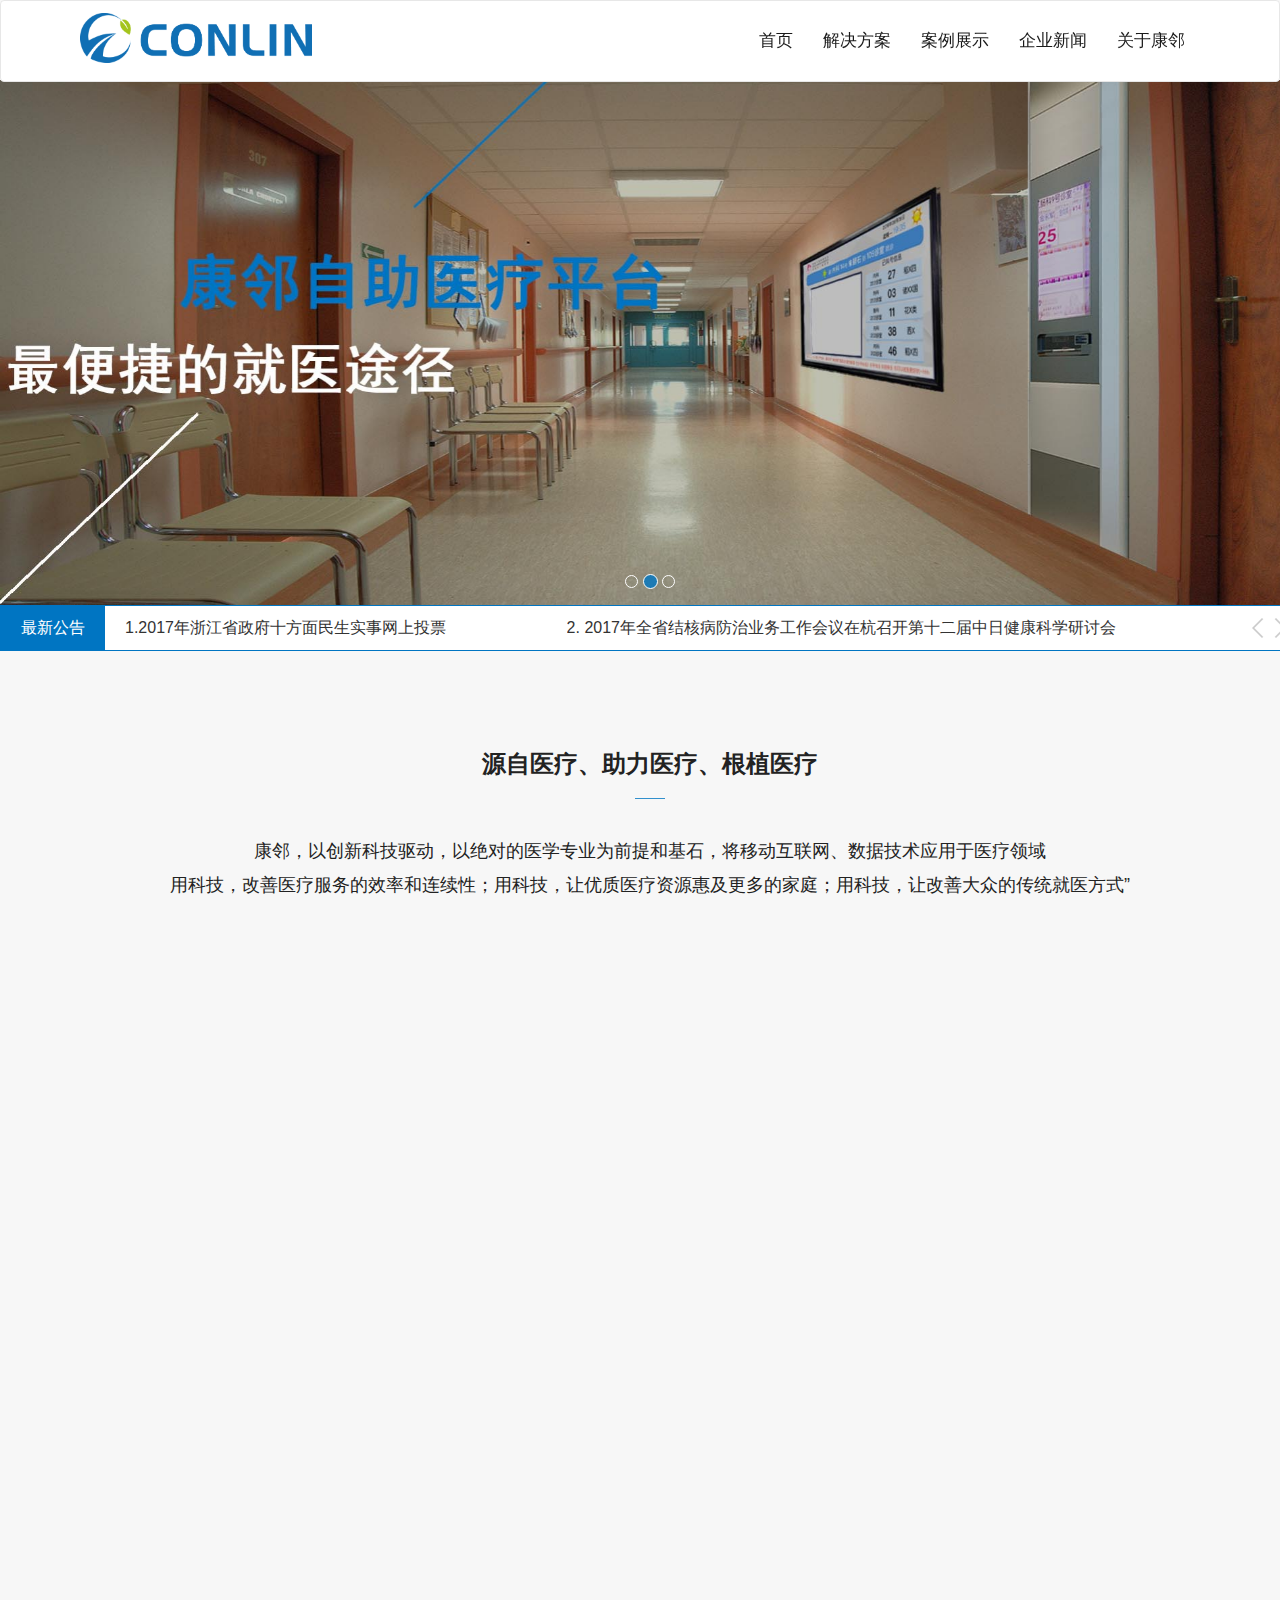
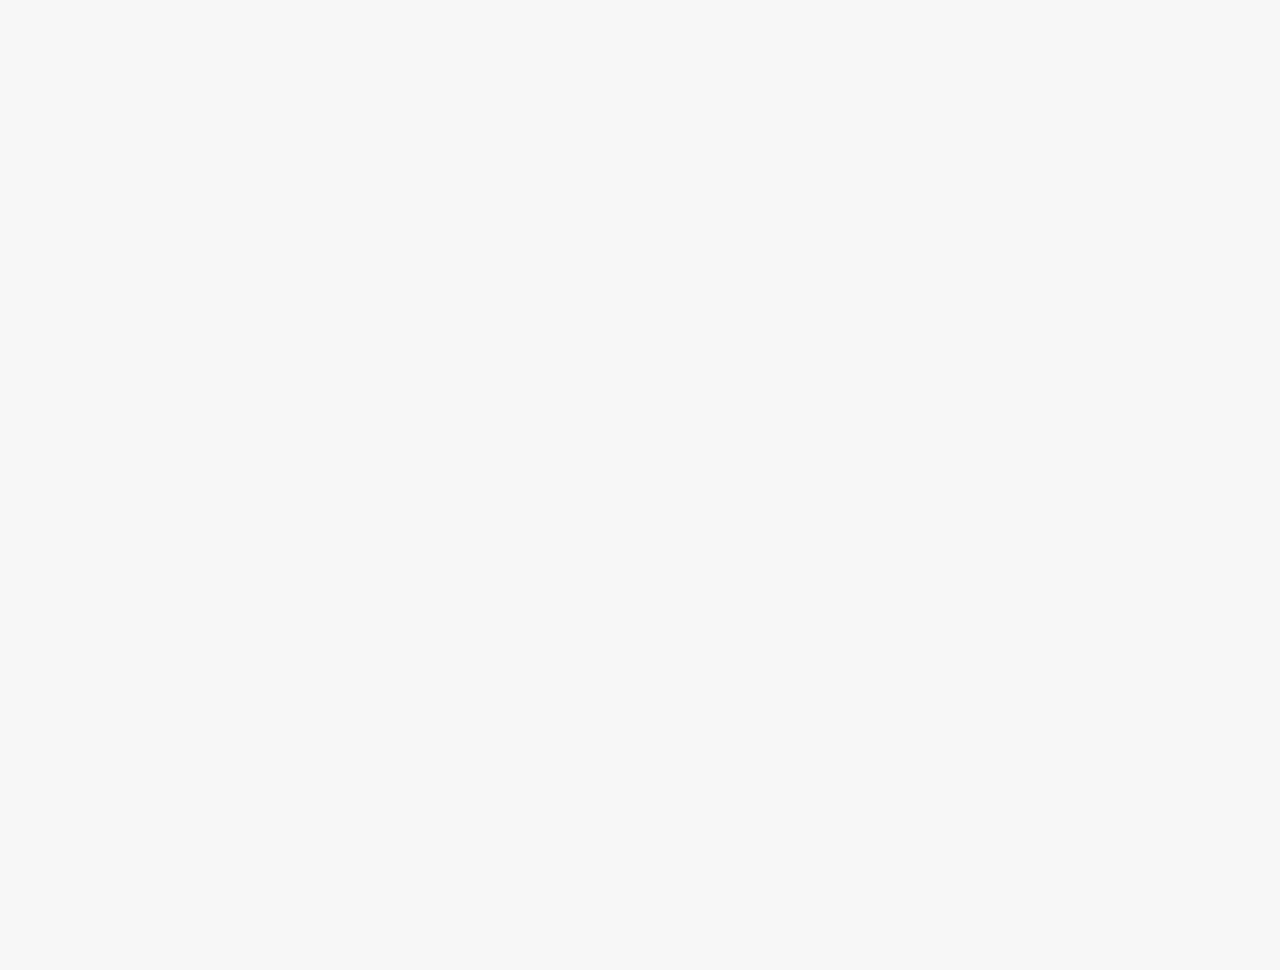
==== index.html @ 04191514 "1" ====
<!DOCTYPE html>
<!--[if lt IE 7]>      <html class="no-js lt-ie9 lt-ie8 lt-ie7"> <![endif]-->
<!--[if IE 7]>         <html class="no-js lt-ie9 lt-ie8"> <![endif]-->
<!--[if IE 8]>         <html class="no-js lt-ie9"> <![endif]-->
<!--[if gt IE 8]><!--> <html class="no-js"> <!--<![endif]-->
<head>
    <meta charset="utf-8">
    <meta http-equiv="X-UA-Compatible" content="IE=edge,chrome=1">
    <title>康邻科技有限公司</title>
    <meta name="description" content="">
    <meta name="viewport" content="width=device-width" >
    <link rel="stylesheet" href="css/normalize.css">
    <link href="css/bootstrap.css" rel="stylesheet">
    <link rel="stylesheet" href="css/main.css">
    <script src="js/vendor/modernizr-2.6.2.min.js"></script>
    <script src="js/jquery-3.1.1.min.js"></script>
    <script src="js/tool.js"></script>
    <script src="js/hammer.min.js"></script>
    <!--[if lt IE 9]>
    <script src="http://apps.bdimg.com/libs/html5shiv/3.7/html5shiv.min.js"></script>
    <script src="http://apps.bdimg.com/libs/respond.js/1.4.2/respond.min.js"></script>
    <![endif]-->
</head>
<body >
<!--[if lt IE 9]>
<div class="alert alter-warning alter-dismissible fade in" role="alert">
    <button type="button" class="close" data-dismiss="alter" aria-label="Close">
        <span aria-hidden="true"></span>
    </button>
<p class="chromeframe">亲，您的<strong>浏览器已经过时</strong>了，请到 <a href="http://browsehappy.com/"><strong>这里</strong></a>更新您的浏览器</p>
</div>
<![endif]-->
<!--[if lt IE 10]>
<link rel="stylesheet" href="css/borwser.css">
<![endif]-->
<header>
    <nav class="navbar navbar-default " role="navigation"  >
        <div class="container ">
            <div class="navbar-header" >
                <button type="button" class="navbar-toggle collapsed" data-toggle="collapse" data-target="#top-navbar-1">
                    <span class="sr-only">Toggle navigation</span>
                    <span class="icon-bar"></span>
                    <span class="icon-bar"></span>
                    <span class="icon-bar"></span>
                </button>
                <a class="navbar-brand" style="padding-top: 0px" href="index.html">
                    <img  class="logo" src="img/conlin-logo.png" alt="回到首页">
                </a>
            </div>
            <div class="collapse navbar-collapse" id="top-navbar-1">
                <ul class="nav navbar-nav    navbar-right  ">
                    <li role="presentation"><a class="scroll-link " href="index.html">首页</a></li>
                    <li role="presentation"><a class="scroll-link" href="produce.html">解决方案</a></li>
                    <li role="presentation"><a class="scroll-link" href="project.html">案例展示</a></li>
                    <li role="presentation"><a class="scroll-link" href="news.html">企业新闻</a></li>
                    <li role="presentation"><a class="scroll-link" href="aboutConlin.html">关于康邻</a></li>
                </ul>
            </div>
        </div>
    </nav>
</header>
<main>
    <div data-ride="carousel" class="carousel slide" id="carousel-example-generic">
        <ol class="carousel-indicators">
            <li class="" data-slide-to="0" data-target="#carousel-example-generic"></li>
            <li data-slide-to="1" data-target="#carousel-example-generic" class="active"></li>
            <li data-slide-to="2" data-target="#carousel-example-generic" class=""></li>
        </ol>
        <div role="listbox" class="carousel-inner">
            <div class="item">
                <img alt="First slide" src="img/lunbo5.jpg" data-holder-rendered="true">
            </div>
            <div class="item active">
                <img alt="Second slide [1140x500]" src="img/lunbo7.jpg" data-holder-rendered="true">
            </div>
            <div class="item">
                <img alt="Third slide [1140x500]" src="img/lunbo6.jpg" data-holder-rendered="true">
            </div>
        </div>
        <a data-slide="prev" role="button" href="#carousel-example-generic" class="left carousel-control">
            <span aria-hidden="true" class="glyphicon glyphicon-chevron-left"></span>
            <span class="sr-only">Previous</span>
        </a>
        <a data-slide="next" role="button" href="#carousel-example-generic" class="right carousel-control">
            <span aria-hidden="true" class="glyphicon glyphicon-chevron-right"></span>
            <span class="sr-only">Next</span>
        </a>
    </div>
    <!--news-->
    <!--pc端和大屏移动端显示新闻滚动-->
    <div class="BreakingNewsController widthController easing" id="breakingnews2">
        <div class="bn-title"></div>
        <ul>
            <li class="clearfix">
                <a href="#">1.2017年浙江省政府十方面民生实事网上投票</a>
                <a href="#">2. 2017年全省结核病防治业务工作会议在杭召开第十二届中日健康科学研讨会隆重开幕</a>
            </li>
            <li class="clearfix">
                <a href="#">3. 第十二届中日健康科学研讨会隆重开幕</a>
                <a href="#">4. 医养结合《实施意见》解读新闻发布会召开</a>
            </li>
            <li class="clearfix">
                <a href="#">5. 2017年浙江省政府十方面民生实事网上投票</a>
                <a href="#">6.3月5日、6日放假</a>
            </li>
            <li class="clearfix">
                <a href="#">7. 2017年全省结核病防治业务工作会议在杭召开第十二届中日健康科学研讨会隆重开幕</a>
                <a href="#">8. 第十二届中日健康科学研讨会隆重开幕</a>
            </li>
            <li class="clearfix">
                <a href="#">9. 医养结合《实施意见》解读新闻发布会召开</a>
                <a href="#">10. 2017年浙江省政府十方面民生实事网上投票</a>
            </li>
        </ul>
        <div class="bn-arrows"><span class="bn-arrows-left"></span><span class="bn-arrows-right"></span></div>
    </div>
    <!--小屏移动端显示新闻滚动-->
    <div class="BreakingNewsController smallController easing" id="breakingnews1">
        <div class="bn-title"></div>
        <ul>
            <li ><a href="#">1.2017年浙江省政府十方面民生实事网上投票</a></li>
            <li><a href="#">2. 2017年全省结核病防治业务工作会议在杭召开第十二届中日健康科学研讨会隆重开幕</a></li>
            <li ><a href="#">3. 第十二届中日健康科学研讨会隆重开幕</a></li>
            <li><a href="#">4. 医养结合《实施意见》解读新闻发布会召开</a></li>
            <li ><a href="#">5. 2017年浙江省政府十方面民生实事网上投票</a></li>
            <li><a href="#">6.3月5日、6日放假</a></li>
            <li ><a href="#">7. 2017年全省结核病防治业务工作会议在杭召开第十二届中日健康科学研讨会隆重开幕</a></li>
            <li><a href="#">8. 第十二届中日健康科学研讨会隆重开幕</a></li>
            <li ><a href="#">9. 医养结合《实施意见》解读新闻发布会召开</a></li>
            <li><a href="#">10. 2017年浙江省政府十方面民生实事网上投票</a></li>
        </ul>
        <div class="bn-arrows"><span class="bn-arrows-left"></span><span class="bn-arrows-right"></span></div>
    </div>
   <script src="js/News.js"></script>
    <div class="container introduce-con">
        <div class="title-comm">
            <h3 class="text-center">源自医疗、助力医疗、根植医疗</h3>
            <p class="line"></p>
            <p class="introduce">康邻，以创新科技驱动，以绝对的医学专业为前提和基石，将移动互联网、数据技术应用于医疗领域</p>
            <p class="introduce">用科技，改善医疗服务的效率和连续性；用科技，让优质医疗资源惠及更多的家庭；用科技，让改善大众的传统就医方式”</p>
            <p class="introduce">康邻，帮助您获得更便捷的医疗健康服务与更优质的健康维护方案</p>
        </div>
        <div class="row vaule-box">
            <div class="col-sm-4 col-md-4 col-lg-4 ">
                <div class="col-div">
                    <figure class="bian-logo-icon ac-figure-icon"></figure>
                    <h4>便民</h4>
                    <div class="msg">为大众提供更方便快捷的医疗健康服务</div>
                    <div class="msg" style="margin-top: 2px;">帮助大众在健康维护中获益</div>
                </div>
            </div>
            <div class="col-sm-4 col-md-4 col-lg-4  ">
                <div class="col-div">
                    <figure class="chuanxin-logo-icon ac-figure-icon"></figure>
                    <h4 >创新</h4>
                    <div class="msg">协同现有医疗体系，主动管理式医疗服务</div>
                    <div class="msg" style="margin-top: 2px;">更好的维护大众健康、实现价值医疗</div>
                </div>
            </div>
            <div class="col-sm-4 col-md-4 col-lg-4   ">
                <div class="col-div">
                    <figure class="chonggou-logo-icon ac-figure-icon"></figure>
                    <h4>重构</h4>
                    <div class="msg">以前瞻视野重构医疗健康服务模式</div>
                    <div class="msg" style="margin-top: 2px;">实现大众健康价值与医生医疗价值回归</div>
                </div>
            </div>
        </div>
    </div>
    <div class="i-project-con  ">
        <div class="container">
            <div class="porjct-msg" >
                <h3>我们的案例</h3>
                <p class="line"></p>
                <p class="introduce">用最专业的知识，最优秀的团队，成就最安全可靠的产品</p>
            </div>
            <div class="row ">
                <div class="project-box text-center ">
                    <div class="col-lg-4 col-md-4 ">
                        <div class="project ">
                                <img src="img/hosptial03.jpg" class="img-responsive">
                                <div class="i-project-con-div">
                                    <h4>南通市妇幼保健院</h4>
                                    <p class="f12 i-item-con-text"></p>
                                </div>
                                <div class="msg-slide">
                                    <div class="no-hide">
                                        <h1>南通市妇幼保健院</h1>
                                        <p>南通市妇幼保健院（南通大学附属妇幼保健院）是一所集医疗、保健、科研、教学于一体的
                                            三级甲等妇幼保健院。医院始建于八十年代初，1983年4月1日正式开诊，2013年整体迁建至
                                            南通市新城区，毗邻南通市行政中心。</p>
                                    </div>
                                </div>
                        </div>
                    </div>
                    <div class="col-lg-4 col-md-4">
                        <div class="project">
                            <div>
                                <img src="img/hosptial03.jpg" class="img-responsive">
                                <div class="i-project-con-div">
                                    <h4>南京科大医院</h4>
                                    <p class="f12 i-item-con-text"></p>
                                </div>
                                <div class="msg-slide">
                                    <div class="no-hide">
                                        <h1>南京科大医院</h1>
                                        <p>南京科大医院（南京科大医院）是一所集医疗、保健、科研、教学于一体的
                                            三级甲等妇幼保健院。医院始建于八十年代初，1983年4月1日正式开诊，2013年整体迁建至
                                            南通市新城区，毗邻南通市行政中心。</p>
                                    </div>
                                </div>
                            </div>
                        </div>
                    </div>
                    <div class="col-lg-4 col-md-4">
                        <div class="project">
                            <div>
                                <img src="img/hosptial03.jpg" class="img-responsive">
                                <div class="i-project-con-div">
                                    <h4>北京协和医院</h4>
                                    <p class="f12 i-item-con-text"></p>
                                </div>
                                <div class="msg-slide">
                                    <div class="no-hide">
                                        <h1>北京协和医院</h1>
                                        <p>北京协和医院（北京协和医院）是一所集医疗、保健、科研、教学于一体的
                                            三级甲等妇幼保健院。医院始建于八十年代初，1983年4月1日正式开诊，2013年整体迁建至
                                            南通市新城区，毗邻南通市行政中心。</p>
                                    </div>
                                </div>
                            </div>
                        </div>
                    </div>
                    <div class="col-lg-12 more-box">
                        <div class="more-project-button">
                                <a  href="project.html" class="btn btn-lg btn-theme-bg">查看更多<img src="img/turnRight.png"></a>
                        </div>
                    </div>
                </div>
            </div>
        </div>
    </div>
</main>
<footer>
    <div class="footer"  >
        <div class="container ">
            <div class="row " >
                    <div class="col-lg-12 col-md-12 col-sm-12 col-xs-12">
                        <div class="footer-box clearfix center-block  ">
                            <div class="cc">
                                <div class="fot-ma  ">
                                    <img src="img/QRCode.png" alt="二维码">
                                    <p>扫码关注<br>“康邻医疗平台”<br>微信公众号</p>
                                </div>
                                <div class="call">
                                    <ul>
                                        <li><h1>联系我们:</h1></li>
                                        <li>24小时客服热线</li>
                                        <li><h2 class="text-left">400-222-333</h2></li>
                                        <li>传真：025-86795418</li>
                                        <li>电话：025-66619193</li>
                                        <li class="small-hide"> 公司地址：浙江省杭州市湖畔大厦A座501室</li>
                                    </ul>
                                </div>
                            </div>
                        </div>
                    </div>
                </div>
            </div>
        </div>
    </div>
    <div class="fot-bottom">
    <p>版权所有：浙江康邻科技有限公司ⓒ2014 苏ICP备09005016号</p>
    </div>
</footer>
<script src="js/bootstrap.min.js"></script>
<script src="js/plugins.js"></script>
<script src="js/moblie_move.js"></script>
</body>
</html>
---- css/main.css ----
/*
 * HTML5 Boilerplate
 *
 * What follows is the result of much research on cross-browser styling.
 * Credit left inline and big thanks to Nicolas Gallagher, Jonathan Neal,
 * Kroc Camen, and the H5BP dev community and team.
 */

/* ==========================================================================
   Base styles: opinionated defaults
   ========================================================================== */

html,
button,
input,
select,
textarea {
    color: #222;
}

body {
    font-size: 1em;
    line-height: 1.4;
}

/*
 * Remove text-shadow in selection highlight: h5bp.com/i
 * These selection declarations have to be separate.
 * Customize the background color to match your design.
 */

::-moz-selection {
    background: #b3d4fc;
    text-shadow: none;
}

::selection {
    background: #b3d4fc;
    text-shadow: none;
}

/*
 * A better looking default horizontal rule
 */

hr {
    display: block;
    height: 1px;
    border: 0;
    border-top: 1px solid #ccc;
    margin: 1em 0;
    padding: 0;
}

/*
 * Remove the gap between images and the bottom of their containers: h5bp.com/i/440
 */

img {
    vertical-align: middle;
}

/*
 * Remove default fieldset styles.
 */

fieldset {
    border: 0;
    margin: 0;
    padding: 0;
}

/*
 * Allow only vertical resizing of textareas.
 */

textarea {
    resize: vertical;
}

/* ==========================================================================
   Chrome Frame prompt
   ========================================================================== */

.chromeframe {
    text-align: center;
    background: #ccc;
    color: #000;
    font-size: 14px;
}

/* ==========================================================================
   Author's custom styles
   ========================================================================== */

















/* ==========================================================================
   Helper classes
   ========================================================================== */

/*
 * Image replacement
 */

.ir {
    background-color: transparent;
    border: 0;
    overflow: hidden;
    /* IE 6/7 fallback */
    *text-indent: -9999px;
}

.ir:before {
    content: "";
    display: block;
    width: 0;
    height: 150%;
}

/*
 * Hide from both screenreaders and browsers: h5bp.com/u
 */

.hidden {
    display: none !important;
    visibility: hidden;
}

/*
 * Hide only visually, but have it available for screenreaders: h5bp.com/v
 */

.visuallyhidden {
    border: 0;
    clip: rect(0 0 0 0);
    height: 1px;
    margin: -1px;
    overflow: hidden;
    padding: 0;
    position: absolute;
    width: 1px;
}

/*
 * Extends the .visuallyhidden class to allow the element to be focusable
 * when navigated to via the keyboard: h5bp.com/p
 */

.visuallyhidden.focusable:active,
.visuallyhidden.focusable:focus {
    clip: auto;
    height: auto;
    margin: 0;
    overflow: visible;
    position: static;
    width: auto;
}

/*
 * Hide visually and from screenreaders, but maintain layout
 */

.invisible {
    visibility: hidden;
}

/*
 * Clearfix: contain floats
 *
 * For modern browsers
 * 1. The space content is one way to avoid an Opera bug when the
 *    `contenteditable` attribute is included anywhere else in the document.
 *    Otherwise it causes space to appear at the top and bottom of elements
 *    that receive the `clearfix` class.
 * 2. The use of `table` rather than `block` is only necessary if using
 *    `:before` to contain the top-margins of child elements.
 */

.clearfix:before,
.clearfix:after {
    content: " "; /* 1 */
    display: table; /* 2 */
}

.clearfix:after {
    clear: both;
}

/*
 * For IE 6/7 only
 * Include this rule to trigger hasLayout and contain floats.
 */

.clearfix {
    *zoom: 1;
}

/* ==========================================================================
   EXAMPLE Media Queries for Responsive Design.
   Theses examples override the primary ('mobile first') styles.
   Modify as content requires.
   ========================================================================== */

@media only screen and (min-width: 35em) {
    /* Style adjustments for viewports that meet the condition */
}

@media print,
       (-o-min-device-pixel-ratio: 5/4),
       (-webkit-min-device-pixel-ratio: 1.25),
       (min-resolution: 120dpi) {
    /* Style adjustments for high resolution devices */
}

/* ==========================================================================
   Print styles.
   Inlined to avoid required HTTP connection: h5bp.com/r
   ========================================================================== */

@media print {
    * {
        background: transparent !important;
        color: #000 !important; /* Black prints faster: h5bp.com/s */
        box-shadow: none !important;
        text-shadow: none !important;
    }

    a,
    a:visited {
        text-decoration: underline;
    }

    a[href]:after {
        content: " (" attr(href) ")";
    }

    abbr[title]:after {
        content: " (" attr(title) ")";
    }

    /*
     * Don't show links for images, or javascript/internal links
     */

    .ir a:after,
    a[href^="javascript:"]:after,
    a[href^="#"]:after {
        content: "";
    }

    pre,
    blockquote {
        border: 1px solid #999;
        page-break-inside: avoid;
    }

    thead {
        display: table-header-group; /* h5bp.com/t */
    }

    tr,
    img {
        page-break-inside: avoid;
    }

    img {
        max-width: 100% !important;
    }

    @page {
        margin: 0.5cm;
    }

    p,
    h2,
    h3 {
        orphans: 3;
        widows: 3;
    }

    h2,
    h3 {
        page-break-after: avoid;
    }
}
/* ==============
      默认样式
   ============== */
html,body{
    font-size: 62.5%;
    color: #222;
    font-family: "Microsoft YaHei","Hiragino Sans GB","Helvetica Neue",Helvetica,Arial,sans-serif;
}
ul{
    margin: 0;
    padding: 0;
}
li{
    list-style: none;
}
.h1, .h2, .h3, .h4, .h5, .h6, h1, h2, h3, h4, h5, h6 {
    /*font-weight: 600 !important;*/
}

/*隐藏滚动条*/
* {
    margin: 0;
    padding: 0;
    box-sizing: border-box;
}
html, body {
    height: 100%;
}
html {
    overflow: hidden;
}
body {
    overflow: auto;
    width: calc(100vw + 20px);
}
.page {
    height: 200%;
    border: 1px dashed;
    width: 100vw;
}


/* ==============
   浏览器更新提示
   ============== */
.chromeframe{
    margin-top:80px;
    width: 100%;
    padding: 5px;
    background: #ccc;
    z-index: 999;
    position: fixed;
}
/* ==============
   自定义页面样式
   ============== */

body{
    font-size: 12px;
    line-height: 1.5;
    background-color: #f7f7f7 !important;
    overflow-x:hidden;overflow-y:auto;
}

a{
    color: #666;
    text-decoration: none;
}
.row {
margin-right:0px !important;
margin-left: 0px!important;
}

a:hover, a:active{
    color: rgba(0, 117, 194, 0.8);
    text-decoration: underline;
}
.navbar{
    margin-bottom: 0px !important;
    background: rgb(255,255,255);
}
.navbar-nav>li>a {
    line-height: 50px;
}
.navbar-default .navbar-nav>li>a {
    color: #1a1a1a;
}
.navbar-default .navbar-nav>li>a:hover{
    color: rgba(0, 117, 194, 0.8);
}

.big-title .line {
    border-top: 1px solid rgba(28, 28, 28, 0.8);
    width: 300px;
    margin: 0 auto ;
}
.big-title h3{
    margin-top: 5px;
    font-size: 24px;
}
.big-title h2{
    text-align: center;
    margin-bottom: 10px;
    font-size: 28px;
    font-weight: 400 !important;
}
.big-title h3{
    text-align: center;
    margin-top: 5px;
    font-size: 24px;
    margin-bottom: 50px;
}
/*网站头部*/
.navbar-nav{
    font-size: 17px;
}
.navbar-default{
    position: fixed;
    right: 0;
    left: 0;
    z-index: 1030;
    overflow: hidden;
}

/* 大于1200 px */
@media  (min-width: 1200px) {
    .navbar .container{
        width: 90% !important;
    }
    .navbar-brand{
        margin-top: 5%;
    }
    .logo{
        height: 50px;
    }
}
/* 992-1200px */
@media screen and (max-width:1200px) {
    .navbar .container{
        width: 90% !important;
    }
    .navbar-brand{
        margin-top: 5%;
    }
    .logo{
        height: 50px;
    }

}
/*768-992*/
@media screen and (max-width:992px) {
    .navbar .container{
        width: 90% !important;
    }
    .navbar-brand{
        margin-top: 10%;
    }
    .logo{
        height: 40px;
    }
}
/*小于768*/
@media (max-width: 767px){
    .navbar .container{
        width: 100%!important;
    }
    .navbar-brand{
        float: none;
    }
    .logo{
        height: 100% !important;
        width: auto !important;
        margin-left: 6%;
    }
    .logo {
        background-repeat: no-repeat;
        background-size: 33px 33px !important;
        height: 30px !important;
        margin-top: 10px;
        width: auto !important;
        float: left;
    }

    .scroll-link{
        height: 40px !important;
        line-height:20px!important ;
    }
    .navbar-nav{
        margin: 0 -15px !important;
    }
    .presentation{
        height: 30px !important;
    }
    .navbar{
        z-index:999;
    }
    .scroll-link{
        background-color: white;
        text-align: center;
    }
    .navbar-default .navbar-collapse, .navbar-default .navbar-form {
         border-color: #ffffff;
    }
    .navbar-nav li{
        width: 80%;
        margin: 0 auto;
    }
    .navbar-nav li+li{
        color: #333;
        border-top: 1px solid #e7e7e7 ;
    }
    .scroll-link:hover{
        background-color: white !important;
    }
}
@media  (max-width: 768px){
    .navbar-default .navbar-nav > li > a:focus {
        color: #333;
        background-color:white!important;
    }
}
.navbar-default .navbar-nav > li > a:focus {
    color: #333;
    background-color:white!important;
}

/*banner*/
 .carousel{
    margin-top: 80px;
}
@media  (max-width: 768px){
    .carousel{
        margin-top: 52px;
    }
}
.carousel-indicators li {
    display: inline-block;
    width: 13px;
    height: 13px;
    margin: 1px;
    text-indent: -999px;
    cursor: pointer;
    background-color: #000\9;
    background-color: rgba(0,0,0,0);
    border: 1px solid #fff;
    border-radius: 10px;
}
.carousel-indicators .active {
    width: 15px;
    height: 15px;
    margin: 0;
    background-color: rgba(0, 117, 194, 0.8);
}
.carousel-indicators {
    bottom: 1px;
}
.carousel-control {
    opacity: 0!important;
}
/*滚动新闻*/
.BreakingNewsController{width:100%; overflow:hidden; background:#FFF; height:auto; position:relative;}
.BreakingNewsController .bn-title{display:inline-block; float:left; padding:10px 20px; background:#5aa628; color:#FFF;}
.BreakingNewsController ul{padding:0; margin:0; display:block; list-style:none; position:absolute; left:180px; right:50px;}
.BreakingNewsController ul li{list-style:none; padding:10px 20px; display:none;}
.BreakingNewsController ul li a{text-decoration:none; color:#333; display:inline-block; overflow:hidden; padding:0;}
.BreakingNewsController .bn-arrows{display:inline-block; float:right; width:50px; position:absolute; right:0; top:0; bottom:0;}
.BreakingNewsController .bn-arrows span{display:block; width:20px; position:absolute; top:0; bottom:0; cursor:pointer; opacity:0.2;}
.BreakingNewsController .bn-arrows span:hover{opacity:1;}
.BreakingNewsController .bn-arrows-left{ left:0; background:url(../img/bn-arrows.png) left center no-repeat;}
.BreakingNewsController .bn-arrows-right{right:10px; background:url(../img/bn-arrows.png) right center no-repeat;}
.easing a, .easing span{transition:.25s linear; -moz-transition:.25s linear; -webkit-transition:.25s linear;}
.BreakingNewsController{
    width:100%;
    overflow:hidden;
    background:#FFF;
    height:auto;
    position:relative;
}
.BreakingNewsController .bn-title {
    display:inline-block;
    float:left;
    padding:10px 20px;
    background:#5aa628;
    color:#FFF;}
.BreakingNewsController ul{
    padding:0;
    margin:0;
    display:block;
    list-style:none;
    position:absolute;
    left:180px;
    right:50px;
}
.BreakingNewsController ul li{
    list-style:none;
    padding:10px 20px;
    display:none;width: 100%}
.BreakingNewsController ul li a{
    text-decoration:none;
    color:#333;
    display:inline-block;
    overflow:hidden;
    padding:0;
}

.widthController ul a:nth-of-type(odd) {float: left;width:40%;}
.widthController ul a:nth-of-type(even){float: left;width:50%;}
.smallController {
    display: none;
}
/*小于768*/
@media (max-width: 766px){
    .widthController{
        display: none;
    }
    .smallController {
        display: block;
    }
}


.BreakingNewsController .bn-arrows{
    display:inline-block;
    float:right;
    width:50px;
    position:absolute;
    right:0; top:0; bottom:0;
}
.BreakingNewsController .bn-arrows span{
    display:block;
    width:20px;
    position:absolute;
    top:0; bottom:0;
    cursor:pointer;
    opacity:0.2;
}
.BreakingNewsController .bn-arrows span:hover{opacity:1;}
.BreakingNewsController .bn-arrows-left{ left:0; background:url(../img/bn-arrows.png) left center no-repeat;}
.BreakingNewsController .bn-arrows-right{right:10px; background:url(../img/bn-arrows.png) right center no-repeat;}
/*网站主要内容*/



/*企业价值观*/
.introduce {
    line-height: 24px;
    font-size: 18px;
}
.title-comm {
    text-align: center;
    margin: 100px 0 80px;
}
.title-comm h3{
    font-weight: 600;
}
.line {
    border-top: 1px solid rgba(0, 117, 194, 0.8);
    width: 30px;
    margin: 20px auto 40px;
}
.large-3 {
    width: 33.33333333%;
    float: left;
}
.col-div {
    overflow: hidden;
    text-align: center;
    background-color: rgba(0, 117, 194, 0.8);
    background-color: #0075C2;
    color: rgba(255,255,255,.8);
    border-radius: 1%;
    box-shadow: 5px 5px 5px #e0e0e0;
    padding: 18% 10%;

}
.col-div:hover{
    background-color: rgba(0, 117, 194, 1);
    background-color: #0075C2;
}
.ac-figure-icon{
    transition: all 0.5s ease-out;
    -moz-transition:ease-out 0.5s;
    -o-transition:ease-out 0.5s;
    -webkit-transition:ease-out 0.5s;
}
.col-div:hover .ac-figure-icon{
    transform:  scale(1.3);
}
.col-div:hover h4{
    transition: all 0.5s ease-out;
    -moz-transition:ease-out 0.5s;
    -o-transition:ease-out 0.5s;
    -webkit-transition:ease-out 0.5s;
    transform:  scale(1.3)rotate(360deg);
}
.col-div:hover .msg{
    transition: all 0.5s ease-out;
    -moz-transition:ease-out 0.5s;
    -o-transition:ease-out 0.5s;
    -webkit-transition:ease-out 0.5s;
    transform:  scale(1.3)rotate(360deg);
}
.col-div h4{
    color: white;
}
.msg{
    font-size: 13px;
    color: white;
}
.bian-logo-icon {
    background-image: url(../img/bianjie.svg);
    background-repeat: no-repeat;
    background-size: 100px 100px;
    width: 100px;
    height: 100px;
    margin-left:auto ;
    margin-right: auto;
    margin-bottom: 10%;

}
.no-svg .bian-logo-icon{
    filter: progid:DXImageTransform.Microsoft.AlphaImageLoader(src='img/bianjie.png', sizingMethod='scale');
    -ms-filter: "progid:DXImageTransform.Microsoft.AlphaImageLoader( src='img/bianjie.png', sizingMethod='scale')";

}
.chuanxin-logo-icon {
    background-image: url(../img/chuangxin.svg);
    background-repeat: no-repeat;
    background-size: 100px 100px;
    width: 100px;
    height: 100px;
    margin-left:auto ;
    margin-right: auto;
    margin-bottom: 10%;
}
.no-svg .chuanxin-logo-icon{
    filter: progid:DXImageTransform.Microsoft.AlphaImageLoader(src='img/chuangxin.png', sizingMethod='scale');
    -ms-filter: "progid:DXImageTransform.Microsoft.AlphaImageLoader( src='img/chuangxin.png', sizingMethod='scale')";
}
.chonggou-logo-icon {
    background-image: url(../img/chonggou.svg);
    background-repeat: no-repeat;
    background-size: 100px 100px;
    width: 100px;
    height: 100px;
    margin-left:auto ;
    margin-right: auto;
    margin-bottom: 10%;
}
.no-svg .chonggou-logo-icon{
    filter: progid:DXImageTransform.Microsoft.AlphaImageLoader(src='img/chonggou.png', sizingMethod='scale');
    -ms-filter: "progid:DXImageTransform.Microsoft.AlphaImageLoader( src='img/chonggou.png', sizingMethod='scale')";
}
    .container .vaule-box {
        margin-left: -30px !important;
        margin-right: -30px !important;
        margin-bottom: 12% !important;
}
/* 大于1200 px */

@media  (min-width: 1200px) {
    .col-div{
        height: 341px;
        width: 370px;
    }
    .bian-logo-icon,.chuanxin-logo-icon,.chonggou-logo-icon{
        width: 100px;
        height: 100px;
        background-size: 100px 100px;
    }
}
/* 992-1200px */
@media screen and (max-width:1200px) {
    .col-div{
        height: 312.45px;
        width: 303.33px;
    }

    .bian-logo-icon,.chuanxin-logo-icon,.chonggou-logo-icon{
        width: 80px;
        height: 80px;
        background-size: 80px 80px;
    }
}
/*768-992*/
@media screen and (max-width:992px) {
    .col-div{
        height: 318.37px;
        width: 229.98px;
    }
    .bian-logo-icon,.chuanxin-logo-icon,.chonggou-logo-icon{
        width: 65px;
        height: 65px;
        background-size: 65px 65px;
        margin-top: 25px;
    }
}
/*小于768*/
@media (max-width: 767px){
    .introduce-con .title-comm h3 {
        font-size: 18px;
    }
    .introduce {
        line-height: 20px !important;
        font-size: 14px !important;
        margin: 0;
    }
    .title-comm {
        text-align: center;
        margin: 40px 0 30px;
        font-size: 12px;
    }
    .vaule-box .small-12 {
        width: 100%;
    }

    .col-div {
        height: 50%;
        width: 90%;
        margin:0 auto 30px;
        padding: 15% 10%;

    }
    .bian-logo-icon,.chuanxin-logo-icon,.chonggou-logo-icon{
        width: 80px;
        height: 80px;
        background-size: 80px 80px;
        margin-top: 0px;
        margin-bottom: 25px;

    }
    .vaule-box h4{
        font-size: 32px;
    }
    .msg{
        font-size: 14px;
    }
    .col-div:hover h4{
        transition: all 0.5s ease-out;
        -moz-transition:ease-out 0.5s;
        -o-transition:ease-out 0.5s;
        -webkit-transition:ease-out 0.5s;
        transform:  scale(1.15);
    }
    .col-div:hover .msg{
        transition: all 0.5s ease-out;
        -moz-transition:ease-out 0.5s;
        -o-transition:ease-out 0.5s;
        -webkit-transition:ease-out 0.5s;
        transform:  scale(1.15);
    }
}
/*project*/
.i-project-con {
    background-color: #eeefe9;
}
.porjct-msg {
    text-align: center;
    margin-top: 8%;
    margin-bottom: 40px;
}
.porjct-msg h3{
    font-weight: 600;
}
.project{
    box-shadow: 10px 10px 5px #e0e0e0;
    -moz-box-shaow:  5px 5px 5px #e0e0e0;;
}
.msg-slide{
    color: #666;
    position: absolute;
    top: 0;
    left: 0;
    z-index: 999;
    opacity: 0;
    width: 100%;
    height: 100%;
    text-align: center;
    background-color: #fff;
    transition: all 0.4s ease-in-out;
}
.project:hover .msg-slide{
    color: #666;
    position: absolute;
    top: 0;
    left: 0;
    z-index: 999;
    opacity: 0.9;
    width: 100%;
    height: 100%;
    text-align: center;
    background-color: #fff;
    transition: all 0.8s ease-in-out;
}

.project:hover .i-project-con-div h4{
    color: white;
}
.no-hide{
    margin: 10px 10px;
    border: 4px solid #0075C2;
    height: 95%;
    display: -webkit-flex;
    display: flex;
    flex-flow: column;
    -webkit-align-items: center;
    align-items: center;
    -webkit-justify-content: center;
    justify-content: center;
}

.no-hide p{
    width: 80%;
    margin-top: 30px;
}
@media (max-width: 990px) {
    .project-box .project{
        margin-top: 20px;
    }
}
@media (max-width: 767px){
    .porjct-msg {
        text-align: center;
        margin: 40px 0 30px;
        font-size: 12px;
    }
}

@media (min-width: 768px){
    .container .project-box {
        margin-left: 10px;
        padding-bottom: 15px;;
    }
}
@media only screen and (max-width: 767px){
    .project-box  {
        width: 100%;
    }
}
.i-project-con-div {
    transition: all 0.4s ease-in-out;
    -moz-transition:ease-out 0.4s;
    -o-transition:ease-out 0.4s;
    -webkit-transition:ease-out 0.4s;
    padding: 3% 0;
    background-color: rgba(255,255,255,.98);
}
.hover{
    z-index: 2;
    width: 100%;
    height: 100%;
    background-color: #00AA88;
}
.more-box{
    margin-bottom:3%!important;
    margin-left: auto;
}
.more-project-button img{
    width: 22px;
    height: 22px;
    margin-bottom: 2px;
    transition: all 0.3s ease;
}
.btn-theme-bg:hover img{
    transform: translate(5px);
    /*margin-left: 10px;*/
    margin-right: 0px;
}
.btn-theme-bg {
    background-color:  rgba(0, 117, 194, 0.8);
    color: #fff;
    margin-top: 3%;
    border: 2px solid rgba(255,255,255,0.1);
}
.btn-theme-bg:hover {
    background-color:  rgba(0, 117, 194, 1);
    color: #fff;
    border: 2px solid white;
    margin-top: 3%;
    transition: all 1s ease;
    -moz-transition:ease-out 1s;
    -o-transition:ease-out 1s;
    -webkit-transition:ease-out 1s;
}


/*footer*/
footer{
    /*background-color: #0075C2;*/
    background-color: #333;
    width: 100%;
}
.footer-box{
    width: 400px;
    margin: 0 auto;
}
.fot-ma{
    margin-top: 30px;
    float: left;
}
.bottom-logo img{
    height: 60px;
    display: block;
    margin: 0 auto;
}
.fot-ma img{
    height: 100px;
    display: block;
    margin-left: auto;
    margin-right: auto;
}
.fot-ma p{
    font-size: 14px;
    text-align: center;
    color: #ffffff;
    margin-top: 10px;
}
.call{
    display: block;
    float: left;
    margin-top: 30px;
    margin-left: 10px;
}
.call li{
    color: #ffffff;
    font-size: 14px;
    line-height: 26px;
}
.call h2{
    margin: 0;
}
.call h1{
    margin-top: 0;
    font-size: 30px;
    color: #ffffff;
}
@media (max-width: 450px){
.footer-box{
        width: auto;
        margin: 0 auto;
}
 .fot-ma{
     width: 112px;
     margin: 30px auto 0;
     float: none;
 }
    .call{
        display: none;
    }
}
.fot-bottom{
    background-color: #333;
}
.fot-bottom p{
    text-align: center;
    font-size: 13px;
    padding: 14px 0;
    /*border-top: 1px solid rgba(255, 255, 255, 0.1);*/
    color: #878787;
    margin: 0;
    box-sizing: border-box;
}
.fot-bottom a{
    text-align: center;
    font-size: 13px;
    padding: 14px 0;
    /*border-top: 1px solid rgba(255, 255, 255, 0.1);*/
    color: #1c1c1c;
    margin: 0;
    box-sizing: border-box;
}

/*============
  produce.html
  ============*/
.produce-banner {
    /*height: 760px;*/
    width: 100%;
    position: relative;
    /*background-image: url("../img/produce-banner01.jpg")*/
    margin-top: 80px;
}
@media  (max-width: 768px){
    .produce-banner{
        margin-top: 52px;
    }
}
.produce-banner img{
    width: 100%;
    height: 50%;
    z-index: 1;
}
.container-fluid{
    padding-left: 0 !important;
    padding-right: 0 !important;
}
.banner-box{
    position: absolute;
    margin: auto;
    left: 0;
    right: 0;
    bottom: 0;
    top: 40%;
}
.produce-banner-title:hover{
    border: 3px solid rgba(255,255,255,1);
    transform: scale(1.05);
}
.produce-banner-title h1{
    color: rgba(255,255,255,0.9);
}
.produce-banner-title:hover h1{
    color: rgba(255,255,255,1);
}
.produce-banner-title span{
    color: rgba(255,255,255,0.9);
}
.produce-banner-title:hover span{
    color: rgba(255,255,255,1);
}
.produce-banner-title{
    width: 60%;
    z-index: 2;
    text-align: center;
    border: 3px solid rgba(255,255,255,0.5);
    padding:0 25px 10px  25px;
    transition: all 0.5s ease;
    -moz-transition:ease-out 0.5s;
    -o-transition:ease-out 0.5s;
    -webkit-transition:ease-out 0.5s;
}
/* 大于1200 px */
@media  (min-width: 1200px) {
    .produce-banner-title h1{
        font-size: 40px ;
    }
    .produce-banner-title span{
        font-size: 29px;
    }
}
/* 992-1200px */
@media screen and (max-width:1200px) {
    .produce-banner-title {
        width: 80%;
    }
    .produce-banner-title h1{
        font-size: 35px ;
    }
    .produce-banner-title span{
        font-size: 24px;
    }
}
/*768-992*/
@media screen and (max-width:992px) {
    .produce-banner-title {
        width: 80%;
    }
    .produce-banner-title h1{
        font-size: 30px ;
    }
    .produce-banner-title span{
        font-size: 16px;
    }
}
/*小于768*/
@media (max-width: 768px){
    .produce-banner-title {
        width: 80%;
    }
    .produce-banner-title h1{
        font-size: 20px  ;
    }
    .produce-banner-title span{
        font-size: 16px;
    }
    .banner-box{
        top: 25%;
    }
}
@media (max-width: 430px){
    .produce-banner-title {
        width: 80%;
    }
    .produce-banner-title h1{
        font-size: 16px  ;
    }
    .produce-banner-title span{
        font-size: 12px;
    }
    .banner-box{
        top: 25%;
    }
}

/*产品介绍
/*五大便捷模式*/
.five-convenient img{
    width: 105%;
}

.jiejue h2{
    margin-bottom: 10px;
    font-size: 28px;
}
.jiejue h3{
    margin-top: 5px;
    font-size: 24px;
    margin-bottom: 50px;
}
.five-convenient .container-fluid:nth-of-type(even){
    background-color: #fcfcfc;
}
.five-convenient .container-fluid:nth-of-type(odd){
    background-color:white;
}
.five-convenient .container .row{
    margin: 50px 0;
}
.five-convenient .middle-box{
    margin-top: 15%;
}
.five-convenient h1{
    text-align: center;
}
.five-convenient p{
    width: 100%;
    margin-top: 30px;
    font-size: 18px;
    text-indent: 2em;
    line-height: 2;
}
/* 大于1200 px */
@media  (min-width: 1200px) {
    .five-convenient .small-comeout{
        display: none;
    }
}
/* 992-1200px */
@media screen and (max-width:1200px) {
    .five-convenient p {
        margin-top: 20px;
    }
    .five-convenient h1{
        font-size: 32px;
    }
    .five-convenient .middle-box{
        margin-top: 10%;
    }
    .five-convenient .small-comeout{
        display: none;
    }
}
/*768-992*/
@media screen and (max-width:992px) {
    .five-convenient p {
        margin-top: 8px;
        font-size: 15px;
    }
    .five-convenient h1{
        font-size: 20px;
    }
    .five-convenient .middle-box{
        margin-top: 5%;
    }
    .five-convenient .middle-box5{
        margin-top: 12%;
    }
    .five-convenient .middle-box3{
        margin-top: 15%;
    }
    .five-convenient .small-comeout{
        display: none;
    }
}
/*小于768*/
@media (max-width: 767px) {
    .five-convenient p {
        margin-top: 8px;
        font-size: 14px;
    }
    .five-convenient h1{
        font-size: 20px;
    }
}
@media (max-width: 650px) {
    .five-convenient p {
        margin-top: 4px;
        font-size: 12px;
    }
    .five-convenient h1{
        font-size: 16px;
    }
    .five-convenient .small-comeout{
        display: none;
    }
}
@media (max-width: 550px) {
    .five-convenient p {
        margin-top: 10px;
        font-size: 14px;
    }
    .five-convenient h1{
        font-size: 22px;
    }
    .five-convenient .col-xs-6{
        width: 100%;
    }
    .five-convenient img{
        width: 100%;
    }
    .five-convenient .samll{
        display: none;
    }
    .five-convenient .small-comeout{
        display: block;
    }
    .five-convenient .container .row{
        margin-top: 10px;
        margin-bottom: 30px;
    }
    .five-convenient .container-fluid:nth-of-type(even){
        background-color: #f2f2f2;
    }
    .five-convenient .middle-box5 {
        margin-top: 0%;
    }
}
/*app*/
.down-app{
    background: url(../img/appbg.jpg);
}
.phone-msg h1{
    color: white;
}
.phone-msg .line {
    border-top: 3px solid rgba(0, 117, 194, 0.8);
    width: 500px !important;
    padding-right: 20px;
}
.too-downloap{
    clear: both;
    width: 100%;
    background-color:rgba(0, 117, 194, 0.8) ;
}
.down-app img{
    height:500px
}
@media(max-width: 1920px){
    .phone{
        margin-left: 17%;
        float: left;
    }
    .phone-msg{
        margin-left: 40%;
        margin-top: 10%;
    }
    .phone-msg h1{
        font-size: 50px;
    }
    .too-downloap p{
        float: left;
        font-size: 30px;
        color: whitesmoke;
        margin-top: 10px;
        margin-bottom: 10px;
    }
    .too-downloap a{
        color: rgba(0, 117, 194, 0.8);
        font-size: 20px;
        float: right;
    }
    .download-btn{
        float: right;
        background-color:white ;
        margin-top: 12px;
        border-radius: 3%;
    }
}
/* 大于1200 px */
@media  (max-width: 1500px) {
    .phone{
        margin-left: 10%;
        float: left;
    }
    .phone-msg{
        margin-top: 12.5%;
    }
    .too-downloap p{
        float: left;
        font-size: 30px;
        color: whitesmoke;
        margin-top: 10px;
        margin-bottom: 10px;
    }
    .too-downloap a{
        color: rgba(0, 117, 194, 0.8);
        font-size: 20px;
        float: right;
    }
    .download-btn{
        float: right;
        background-color:white ;
        margin-top: 12px;
        border-radius: 3%;
    }
}
/* 992-1200px */
@media screen and (max-width:1200px) {
    .down-app img{
        height:400px
    }
    .phone{
        margin-left: 10%;
        float: left;
    }
    .phone-msg h1{
        font-size: 30px;
    }
    .phone-msg{
        margin-top: 12.5%;
    }
    .too-downloap p{
        float: left;
        font-size: 26px;
        color: whitesmoke;
        margin-top: 10px;
        margin-bottom: 10px;
    }
    .too-downloap a{
        color: rgba(0, 117, 194, 0.8);
        font-size: 20px;
        float: right;
    }
    .download-btn{
        float: right;
        background-color:white ;
        margin-top: 10px;
        border-radius: 3%;
    }
}
/*768-992*/
@media screen and (max-width:992px) {
    .down-app img{
        height:300px
    }
    .phone{
        margin-left: 5%;
        float: left;
    }
    .phone-msg h1{
        font-size: 30px;
    }
    .too-downloap p{
        float: left;
        font-size: 24px;
        color: whitesmoke;
        margin-top: 10px;
        margin-bottom: 10px;
    }
    .too-downloap a{
        color: rgba(0, 117, 194, 0.8);
        font-size: 18px;
        float: right;
    }
    .download-btn{
        float: right;
        background-color:white ;
        margin-top: 10px;
        border-radius: 3%;
    }
}
/*小于768*/
@media (max-width: 767px){
    .down-app img{
        height:300px
    }
    .phone{
        margin-left: 10%;
        float: left;
    }
    .phone-msg h1{
        font-size: 24px;
    }
    .phone-msg{
        margin-top: 15.5%;

    }
    .too-downloap p{
        float: left;
        font-size: 20px;
        color: whitesmoke;
        margin-top: 10px;
        margin-bottom: 10px;
        margin-left: 10%;
    }
    .too-downloap a{
        color: rgba(0, 117, 194, 0.8);
        font-size: 14px;
        float: right;

    }
    .download-btn{
        float: right;
        background-color:white ;
        margin-top: 10px;
        border-radius: 3%;
        margin-right: 10%;
    }
}
@media (max-width: 600px){
    .down-app img{
        height:200px
    }
    .phone{
        margin-top:0;
        float: left;
    }
    .phone-msg h1{
        font-size: 17px;
    }
    .phone-msg{
        margin-top: 12%;
    }
    .too-downloap p{
        float: left;
        font-size: 10px;
        color: whitesmoke;
        margin-top: 10px;
        margin-bottom: 10px;
        margin-left: 10%;
    }
    .too-downloap a{
        color: rgba(0, 117, 194, 0.8);
        font-size: 8px;
        float: right;

    }
    .download-btn{
        float: right;
        background-color:white ;
        border-radius: 3%;
        margin-right: 10%;
        margin-top: 3.5px;
    }
}
@media (max-width: 450px){
    .phone{
        margin-left:8%;
        margin-top:0;
    }
    .phone-msg{
        margin-top: 15%;
        margin-left: 42%;
    }
}
@media (max-width: 350px){
    .down-app img{
        height: 180px
    }
    .phone{
        margin-left: 0;
        margin-top:0;
    }
    .phone-msg h1{
        font-size: 16px;
    }
    .phone-msg{
        margin-top: 20%;
        margin-left: 0;
    }
    .too-downloap p{
        margin-left: 0;
    }
    .too-downloap a{
        color: rgba(0, 117, 194, 0.8);
        font-size: 8px;
        float: right;

    }
    .download-btn{
        float: right;
        background-color:white ;
        border-radius: 3%;
        margin-top: 3px;
    }
}


/*================
   project.html
  ================*/
.project-banner {
    width: 100%;
    position: relative;
    margin-top: 80px;
}
@media  (max-width: 768px){
    .project-banner{
        margin-top: 52px;
    }
}
.project-banner img{
    width: 100%;
    height: 50%;
    z-index: 1;
}
.container-fluid{
    padding-left: 0 !important;
    padding-right: 0 !important;
}
.project-banner-box{
    position: absolute;
    margin: auto;
    left: 0;
    right: 0;
    bottom: 0;
    top: 40%;
}
.project-banner-title{
    width: 38%;
    z-index: 2;
    text-align: center;
    padding:0 25px 10px  25px;
    transition: all 0.5s ease;
    -moz-transition:ease-out 0.5s;
    -o-transition:ease-out 0.5s;
    -webkit-transition:ease-out 0.5s;

}

/*project-con*/

.project-con{
    margin-top: 0px;
    margin-bottom: 50px;
    padding-top: 25px;
}
.project-con h3{
    margin-bottom: 24px;
    padding-bottom: 25px;
    border-bottom: 1px dashed #dedede;
}
.project-con h2{
    text-align: center;
}
.project-con img{
    width: 100%;
    margin-top: 10px;
}
.pgs{
    margin-top: 20px;
    clear: both;
}
.pg{
    clear: both;
    width: 260px;
    margin: 0 auto;
}

.pagination > li > a{
    font-size: 20px;
    color: black;
}
@media screen and (max-width:420px) {
    .pg{
        width: 260px;
    }
    /*.pagination > li > a{*/
    /*font-size: 13px;*/
    /*}*/
}
.project-con-box:hover{
    border: 1px solid rgba(0, 117, 194, 0.8);;
}
.project-con-box:hover h2{
    color: rgba(0, 117, 194, 0.8);
}
.project-con-box:hover p{
    color: black;
}
.project-con-box:hover a{
    text-decoration:none;
}

/* 大于1200 px */
@media  (min-width: 1200px) {
    .project-con-box{
        height: 400px;
        border: 1px solid #dedede;
        margin-bottom: 20px;
        margin-right: 10px;
        margin-left: 10px;
    }
    .project-con p{
        overflow: hidden;
        height: 84px;
        line-height: 22px;
        font-size: 14px;
        color: #666;
    }
    .project-list .col-lg-4{
        width: 30%;
    }
    .project-list{
        padding-left: 50px; ;
    }
}
/* 992-1200px */
@media screen and (max-width:1200px) {
    .project-con-box{
        height: 350px;
        border: 1px solid #dedede;
        margin-bottom: 20px;
        margin-right: 20px;
    }

    .project-con p{
        overflow: hidden;
        height: 84px;
        line-height: 22px;
        font-size: 14px;
        color: #666;
    }
    .project-list .col-lg-4{
        width: 30%;
    }
    .project-list{
        padding-left: 50px; ;
    }
}

/*768-992*/
@media screen and (max-width:992px) {
    .project-con-box{
        height: 330px;
        border: 1px solid #dedede;
        margin-bottom: 20px;
        margin-right: 20px;
    }
    .project-con p{
        overflow: hidden;
        height: 84px;
        line-height: 22px;
        font-size: 14px;
        color: #666;
    }
    .project-list .col-lg-4{
        width: 30%;
    }
    .project-list{
        padding-left: 50px; ;
    }
}

/*小于768*/
@media (max-width: 768px){
    .project-con-box{
        height: 100%;
        border: 1px solid #dedede;
        margin-bottom: 20px;
        margin-right: 20px;
    }
    .project-con-box h2{
        font-size: 24px;
    }
    .project-con p{
        overflow: hidden;
        height: 84px;
        line-height: 22px;
        font-size: 14px;
        color: #666;
    }
    .project-list .col-lg-4{
        width: 80%;
        margin: 20px auto 0;
        float: none;
    }
    .project-list{
        padding-left: 0; ;
    }

}
/*=================
   prject-con.html
 ==================*/
.project-hosptial{
    text-indent: 4em;
    margin-bottom: 50px;
}
.project-hosptial-con h1{
    margin-top: 50px;
}
.project-hosptial-con .subheading{
    margin-top: 25px;
    margin-bottom: 40px;
}
.project-hosptial p{
    font-family: 楷体;
    font-size: 14pt;
    line-height: 1.5em;
    margin: 5px 0;
}
.project-hosptial img{
    float: left;
    margin-right: 20px;
    -webkit-border-radius: 10px;
    -moz-border-radius: 10px;
    border-radius: 20px;;
    width: 50%;
}
/*=================
     news.html
 ==================*/
/*newsbanner*/
.news-banner {
    width: 100%;
    position: relative;
    margin-top: 80px;
}
@media  (max-width: 768px){
    .news-banner{
        margin-top: 52px;
    }
}
.news-banner img{
    width: 100%;
    height: 50%;
    z-index: 1;
}
.container-fluid{
    padding-left: 0 !important;
    padding-right: 0 !important;
}
.news-banner-box{
    position: absolute;
    margin: auto;
    left: 0;
    right: 0;
    bottom: 0;
    top: 30%;
}
.news-banner-title{
    width: 38%;
    z-index: 2;
    text-align: center;
    padding:0 25px 10px  25px;
    transition: all 0.5s ease;
    -moz-transition:ease-out 0.5s;
    -o-transition:ease-out 0.5s;
    -webkit-transition:ease-out 0.5s;

}
/**/

.new-body h1{
    margin-top: 50px;
    margin-bottom: 25px;
    text-align: center;
    padding-bottom: 50px;
    border-bottom: 1px dashed #dedede;
}
.new-body h2{
    margin-top: 50px;
}
.new-body h3{
    margin-bottom: 0;
    padding-bottom: 25px;
    border-bottom: 1px dashed #dedede;
}
.news-con-box a:hover {text-decoration: none;}
.news-con-box{
    border-bottom: 1px solid rgba(170,170,170,.3);
}
.new-con-box-last{
    margin-bottom: 10px;
}
.news-list{
    margin-top: 20px;
}
.news-list dl{
    padding-top: 2px;
    height: 100px;
    margin-bottom: 40px;

}

.news-list dl dt{
    float: left;
    width: 10%;
    height: 92px;
    text-align: center;
    font-size: 16px;
    font-family: Arial, Helvetica, sans-serif;
    margin-right:1%;
    margin-top: 10px;

}
.news-list dl dt b {
    display: block;
    font-size: 40px;
    padding-top: 10px;
    height: 40px;
}
.news-list dl dd{
    width: 89%;
    float: left;
    padding-bottom: 20px;
    margin-top: 15px;
    margin-bottom: 10px;
}
.news-list dl{
    border-bottom: 0px solid rgba(170,170,170,.3);
}
.news-list h4{
    font-size: 30px;
    color: #333;
    font-weight: 400 !important;
}
.news-list h4:hover{
    color: #0075C2;
}
.news-list p{
    overflow: hidden;
    color: #666;
    font-size: 14px;
    line-height: 28px;
    overflow: hidden;
}

/*pg*/
.news-pgs{
    clear: both;
    margin: 10px auto 20px;
}
.news-pg{
    clear: both;
    width: 330px;;
    margin: 0 auto;
}
.news-pgs a{
    line-height: 40px;
    padding: 0 8px;
    width: auto;
    text-align: center;
    border-radius: 9%;
    vertical-align:middle;
    float: left;
    display: inline;
    margin-left: 4px;
    height: 40px;
    min-width: 45px;
    border: 1px solid #DBDBDB;
    background-color: #FFF;
    color: #333;
    overflow: hidden;
    text-decoration: none;
    font-size: 20px;
    text-align: center;
}

@media screen and (max-width:359px) {
    .news-pg{
        width: 260px;
        margin: 0 auto;
    }
    .news-pg a{
        height: 36px;
        line-height: 36px;
        min-width: 30px;
        font-size: 13px;
    }
}



/*小于550*/
@media (max-width: 550px){
    .news-list dl dd{
        width: 80%;
        float: right;
    }
    .news-list h4{
        font-size: 20px;
    }
}
@media (max-width: 360px){
    .news-list dl dd{
        width: 80%;
        float: right;
    }
}
/*================
  news-con.html
 =================*/
.news-cons{
    text-indent: 4em;
    margin-bottom: 50px;
}
.news-con h1{
    margin-top: 50px;
}
.news-con .subheading{
    margin-top: 25px;
    margin-bottom: 40px;
}
.news-cons p{
    font-family: 楷体;
    font-size: 14pt;
    line-height: 1.5em;
    margin: 5px 0;
}
.news-cons img{
    float: left;
    margin-right: 20px;
    -webkit-border-radius: 10px;
    -moz-border-radius: 10px;
    border-radius: 20px;;
    width: 50%;
}
/*=================
  aboutUS.html
 =================*/
.zhaopin-mes h4{
    margin-top: 80px!important;
}
/* 大于1200 px */
@media  (min-width: 1200px) {
    .about-conlin .right-logo{
        display: none;
    }
}
/* 992-1200px */
@media screen and (max-width:1200px) {
    .about-conlin .right-logo{
        display: none;
    }
}
/*768-992*/
@media screen and (max-width:992px) {
    .about-conlin .right-logo{
        display: inline-block;
        margin-bottom: 30px;
        margin-left: 10px;
    }
    .about-conlin-logo{
        display: none;
    }
    .about-conlin h1{
        text-align: center;
    }
    .col-xs-11{
        width: 100%;
    }
}
/*小于768*/
@media (max-width: 767px){
    .about-conlin .right-logo{
        display: inline-block;
        margin-bottom: 30px;
        margin-left: 10px;
    }
    .about-conlin-logo{
        display: none;
    }
    .about-conlin h1{
        text-align: center;
    }
    .col-xs-11{
        width: 100%;
    }
}
@media (max-width: 650px){
    .about-nav .col-lg-2{
        width: 50% !important;
    }
    .about-conlin-logo{
        display: none;
    }
    .about-conlin h1{
        text-align: center;
    }
    .about-conlin .right-logo{
        display: inline-block;
        margin-bottom: 30px;
        margin-left: 10px;
    }
    .col-xs-11{
        width: 100%;
    }
}
/*小于350*/
@media (max-width: 360px){
    .about-nav .col-lg-2{
        width: 100% !important;
    }
    .about-conlin-logo{
        display: none;
    }
    .about-conlin h1{
        text-align: center;
    }
    .about-conlin .right-logo{
        display: inline-block;
        margin-bottom: 30px;
        margin-left: 10px;
    }
    .col-xs-11{
        width: 100%;
    }
}
/*banner*/
.about-banner {
    width: 100%;
    position: relative;
    margin-top: 80px;
}
@media  (max-width: 768px){
    .about-banner{
        margin-top: 52px;
    }
}
.about-banner img{
    width: 100%;
    z-index: 1;
}
.about-banner-box{
    position: absolute;
    margin: auto;
    left: 0;
    right: 0;
    bottom: 0;
    top: 30%;
}
.about-banner-title{
    width: 38%;
    z-index: 2;
    text-align: center;
    padding:0 25px 10px  25px;
    transition: all 10s ease;
    -moz-transition:ease-out 0.5s;
    -o-transition:ease-out 0.5s;
    -webkit-transition:ease-out 0.5s;
    transform:scale(1.2);
}
/*about-nav*/
.about-nav h4{
    font-size: 20px;
}
.about-nav img{
    height: 60px;
    width: 60px;
    margin-top: 10px
}
.about-nav .col-lg-2{
    margin-top: 50px;
    margin-bottom: 50px;
    width: 20%;
    border-top: 50px;
    box-sizing: border-box;
}
.logo-box{
    width: 120px;
    height: 120px;
}
.about-nav .col-lg-2:hover .logo-box{
    background-color: rgba(231,231,231,0.5);
    cursor:pointer;
}
.about-nav .active{
    background-color: rgba(231,231,231,0.5);
}
.about-nav:hover a{
    text-decoration:none;

}
.logo-box:hover h4{
    color: black;
}
/*about-conlin*/
.about-conlin{
    margin-bottom: 100px;
}
.about-conlin img{
    width: 40px;
    height: 40px;
    margin-top: 23px;
}
.about-conlin h1{
    margin-bottom: 30px;
}
.about-conlin p{
    line-height: 32px;
    font-size: 16px;
    color: #616161;
}
/*zhengshu*/
.conlin-zhengshu{
    margin-bottom: 90px;
}
.conlin-zhengshu img{
    width: 100%;
    margin: 10px 0;
}

/*=================
    zhaopin.html
 ==================*/
.zhaopin img{
    width: 130px!important;
    height: 80px!important;
}
.zhaopin{
    width:100%;
    height:64px;
    border-bottom:1px dashed #bcbcbc
}
/*==================
   contant-us.html
  =================*/
.company-msg{
    margin-top: 30px;
}
.company-msg .col-xs-4{
    display: inline-block;
}
.company-msg img{
    width:100px;
    height: 100px;

}
.company-msg p{
    margin-top: 10px;
    font-size: 20px;
}
.company-msg .address-email p{
    margin-top: 40px;
}
.company-msg .address-phone p{
    margin-top: 40px;
}
---- css/borwser.css ----
.msg-slide{
    display: none;
}
.btn-theme-bg{
    background: #0075C2;
}
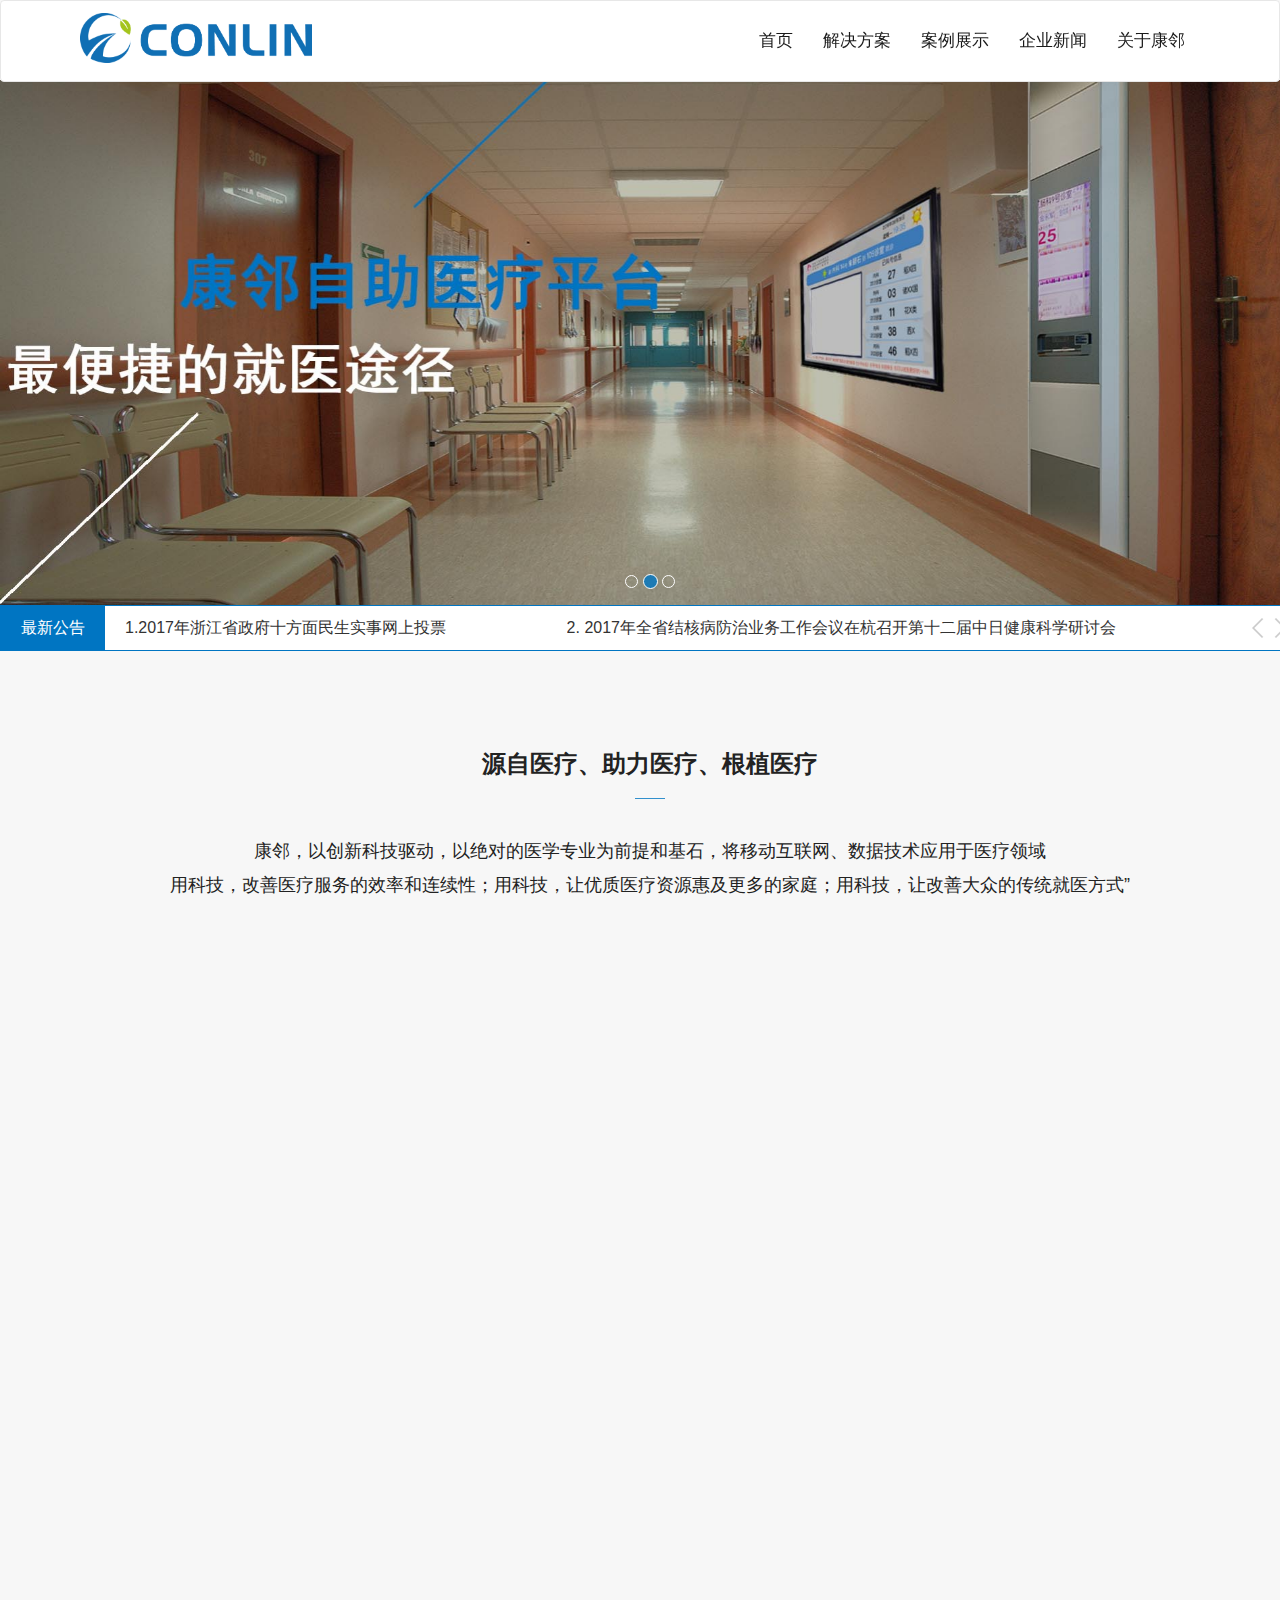
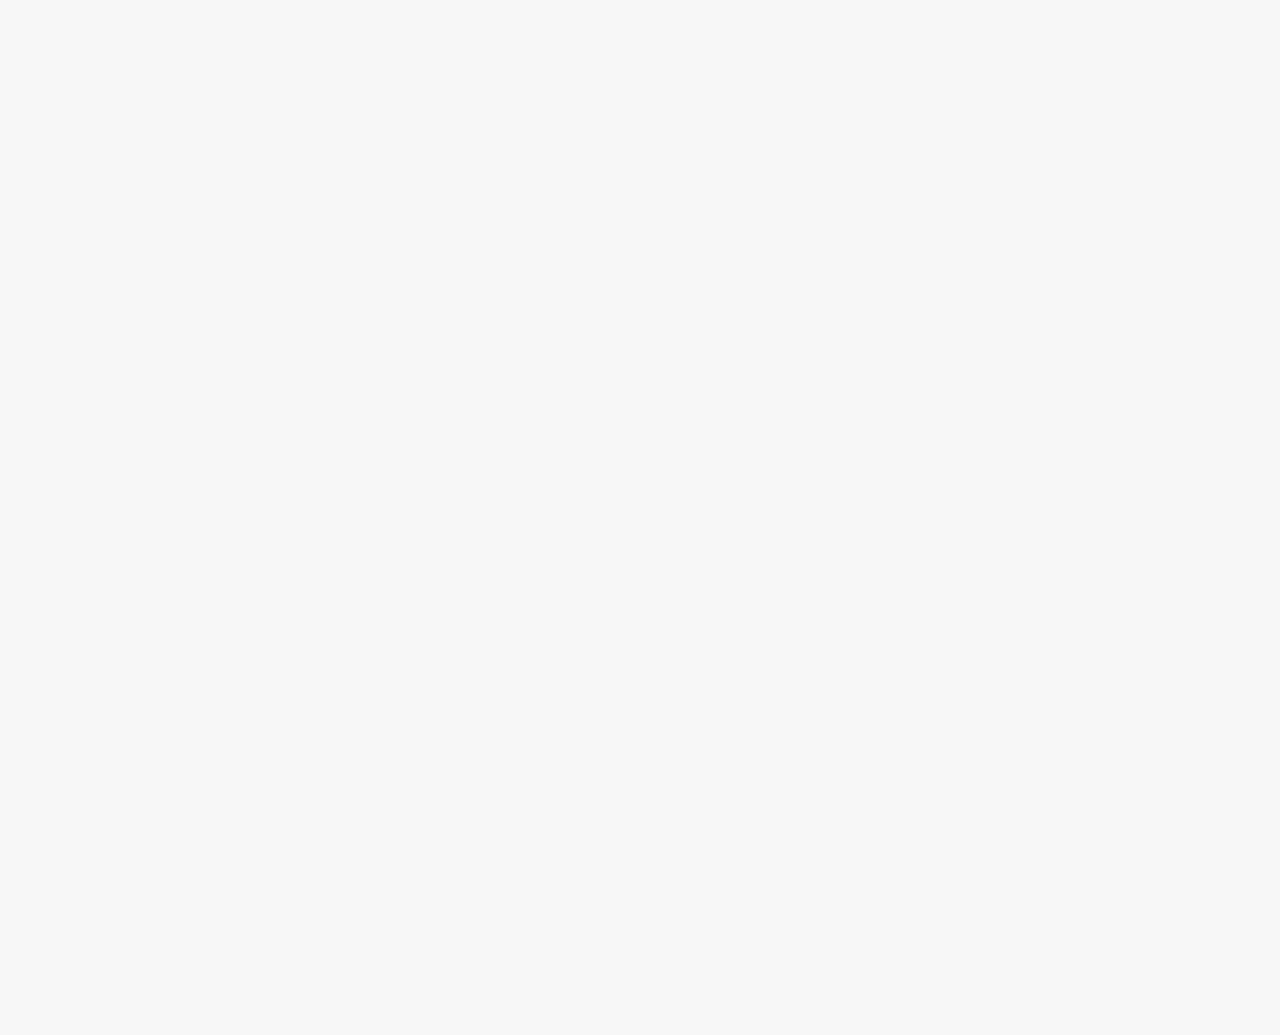
==== commit 858378d8: "change" ====
--- a/index.html
+++ b/index.html
@@ -71,10 +71,10 @@
                 <img alt="First slide" src="img/lunbo5.jpg" data-holder-rendered="true">
             </div>
             <div class="item active">
-                <img alt="Second slide [1140x500]" src="img/lunbo7.jpg" data-holder-rendered="true">
+                <img alt="Second slide " src="img/lunbo7.jpg" data-holder-rendered="true">
             </div>
             <div class="item">
-                <img alt="Third slide [1140x500]" src="img/lunbo6.jpg" data-holder-rendered="true">
+                <img alt="Third slide  "src="img/lunbo6.jpg" data-holder-rendered="true">
             </div>
         </div>
         <a data-slide="prev" role="button" href="#carousel-example-generic" class="left carousel-control">
@@ -142,7 +142,7 @@
         </div>
         <div class="row vaule-box">
             <div class="col-sm-4 col-md-4 col-lg-4 ">
-                <div class="col-div">
+                <div class="col-div" id="movein">
                     <figure class="bian-logo-icon ac-figure-icon"></figure>
                     <h4>便民</h4>
                     <div class="msg">为大众提供更方便快捷的医疗健康服务</div>
@@ -175,7 +175,7 @@
                 <p class="introduce">用最专业的知识，最优秀的团队，成就最安全可靠的产品</p>
             </div>
             <div class="row ">
-                <div class="project-box text-center ">
+                <div class="project-box text-center clearfix">
                     <div class="col-lg-4 col-md-4 ">
                         <div class="project ">
                                 <img src="img/hosptial03.jpg" class="img-responsive">
--- a/css/main.css
+++ b/css/main.css
@@ -367,8 +367,8 @@
     text-decoration: none;
 }
 .row {
-margin-right:0px !important;
-margin-left: 0px!important;
+margin-right:0 !important;
+margin-left: 0!important;
 }
 
 a:hover, a:active{
@@ -376,7 +376,7 @@
     text-decoration: underline;
 }
 .navbar{
-    margin-bottom: 0px !important;
+    margin-bottom: 0 !important;
     background: rgb(255,255,255);
 }
 .navbar-nav>li>a {
@@ -772,8 +772,8 @@
 /* 992-1200px */
 @media screen and (max-width:1200px) {
     .col-div{
-        height: 312.45px;
-        width: 303.33px;
+        height: 312px;
+        width: 303px;
     }
 
     .bian-logo-icon,.chuanxin-logo-icon,.chonggou-logo-icon{
@@ -785,8 +785,8 @@
 /*768-992*/
 @media screen and (max-width:992px) {
     .col-div{
-        height: 318.37px;
-        width: 229.98px;
+        height: 318px;
+        width: 229px;
     }
     .bian-logo-icon,.chuanxin-logo-icon,.chonggou-logo-icon{
         width: 65px;
@@ -825,7 +825,7 @@
         width: 80px;
         height: 80px;
         background-size: 80px 80px;
-        margin-top: 0px;
+        margin-top: 0;
         margin-bottom: 25px;
 
     }
@@ -913,6 +913,9 @@
     width: 80%;
     margin-top: 30px;
 }
+.project-box{
+    margin-bottom: 50px;
+}
 @media (max-width: 990px) {
     .project-box .project{
         margin-top: 20px;
@@ -964,7 +967,7 @@
 .btn-theme-bg:hover img{
     transform: translate(5px);
     /*margin-left: 10px;*/
-    margin-right: 0px;
+    margin-right: 0;
 }
 .btn-theme-bg {
     background-color:  rgba(0, 117, 194, 0.8);
@@ -987,7 +990,7 @@
 /*footer*/
 footer{
     /*background-color: #0075C2;*/
-    background-color: #333;
+    background-color: #0075C2;
     width: 100%;
 }
 .footer-box{
@@ -1049,14 +1052,14 @@
     }
 }
 .fot-bottom{
-    background-color: #333;
+    background-color: #0075c2;
 }
 .fot-bottom p{
     text-align: center;
     font-size: 13px;
     padding: 14px 0;
     /*border-top: 1px solid rgba(255, 255, 255, 0.1);*/
-    color: #878787;
+    color: #1c1c1c;
     margin: 0;
     box-sizing: border-box;
 }
@@ -1214,7 +1217,7 @@
     background-color:white;
 }
 .five-convenient .container .row{
-    margin: 50px 0;
+    margin: 120px 0;
 }
 .five-convenient .middle-box{
     margin-top: 15%;
@@ -1322,7 +1325,7 @@
         background-color: #f2f2f2;
     }
     .five-convenient .middle-box5 {
-        margin-top: 0%;
+        margin-top: 0;
     }
 }
 /*app*/
@@ -1631,7 +1634,7 @@
 /*project-con*/
 
 .project-con{
-    margin-top: 0px;
+    margin-top: 0;
     margin-bottom: 50px;
     padding-top: 25px;
 }
@@ -1909,7 +1912,7 @@
     margin-bottom: 10px;
 }
 .news-list dl{
-    border-bottom: 0px solid rgba(170,170,170,.3);
+    border-bottom: 0 solid rgba(170,170,170,.3);
 }
 .news-list h4{
     font-size: 30px;
@@ -2233,9 +2236,9 @@
     font-size: 20px;
 }
 .company-msg .address-email p{
-    margin-top: 40px;
+    margin-top: 30px;
 }
 .company-msg .address-phone p{
-    margin-top: 40px;
-}
-
+    margin-top: 30px;
+}
+
